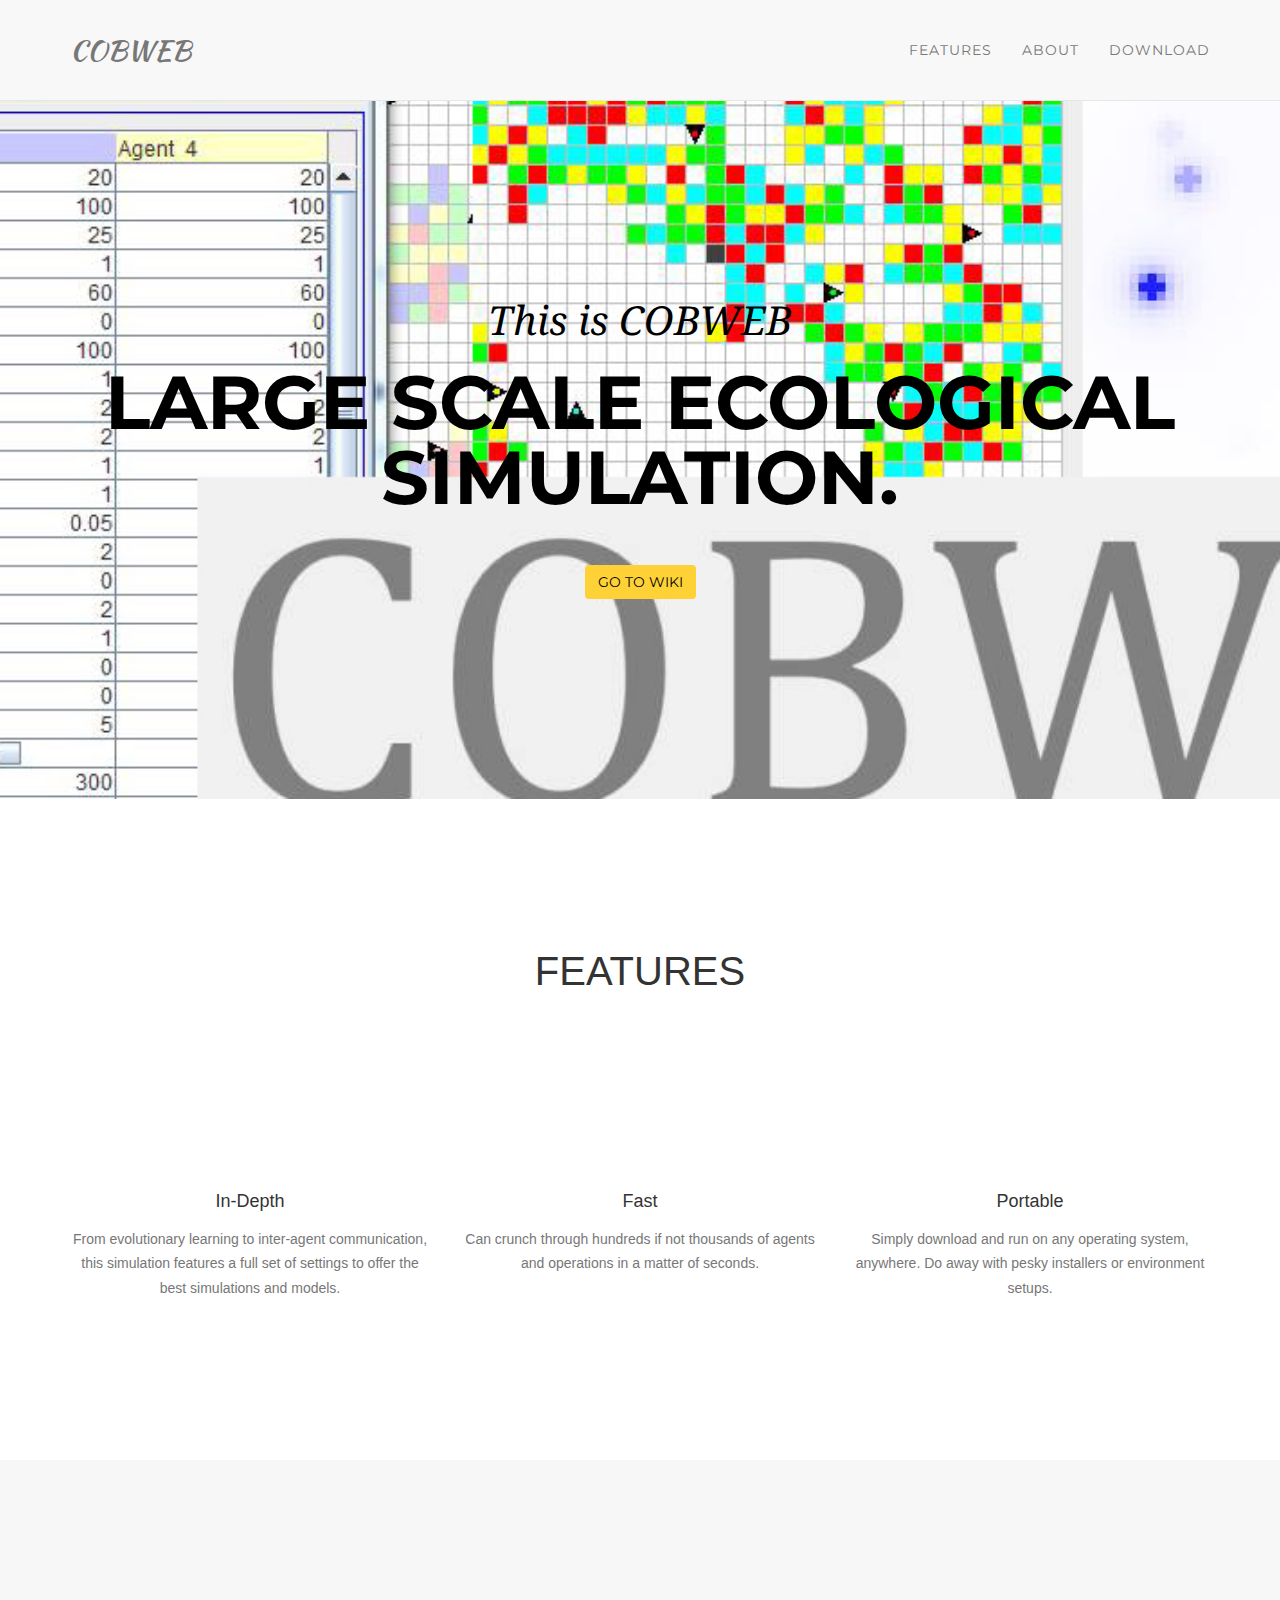
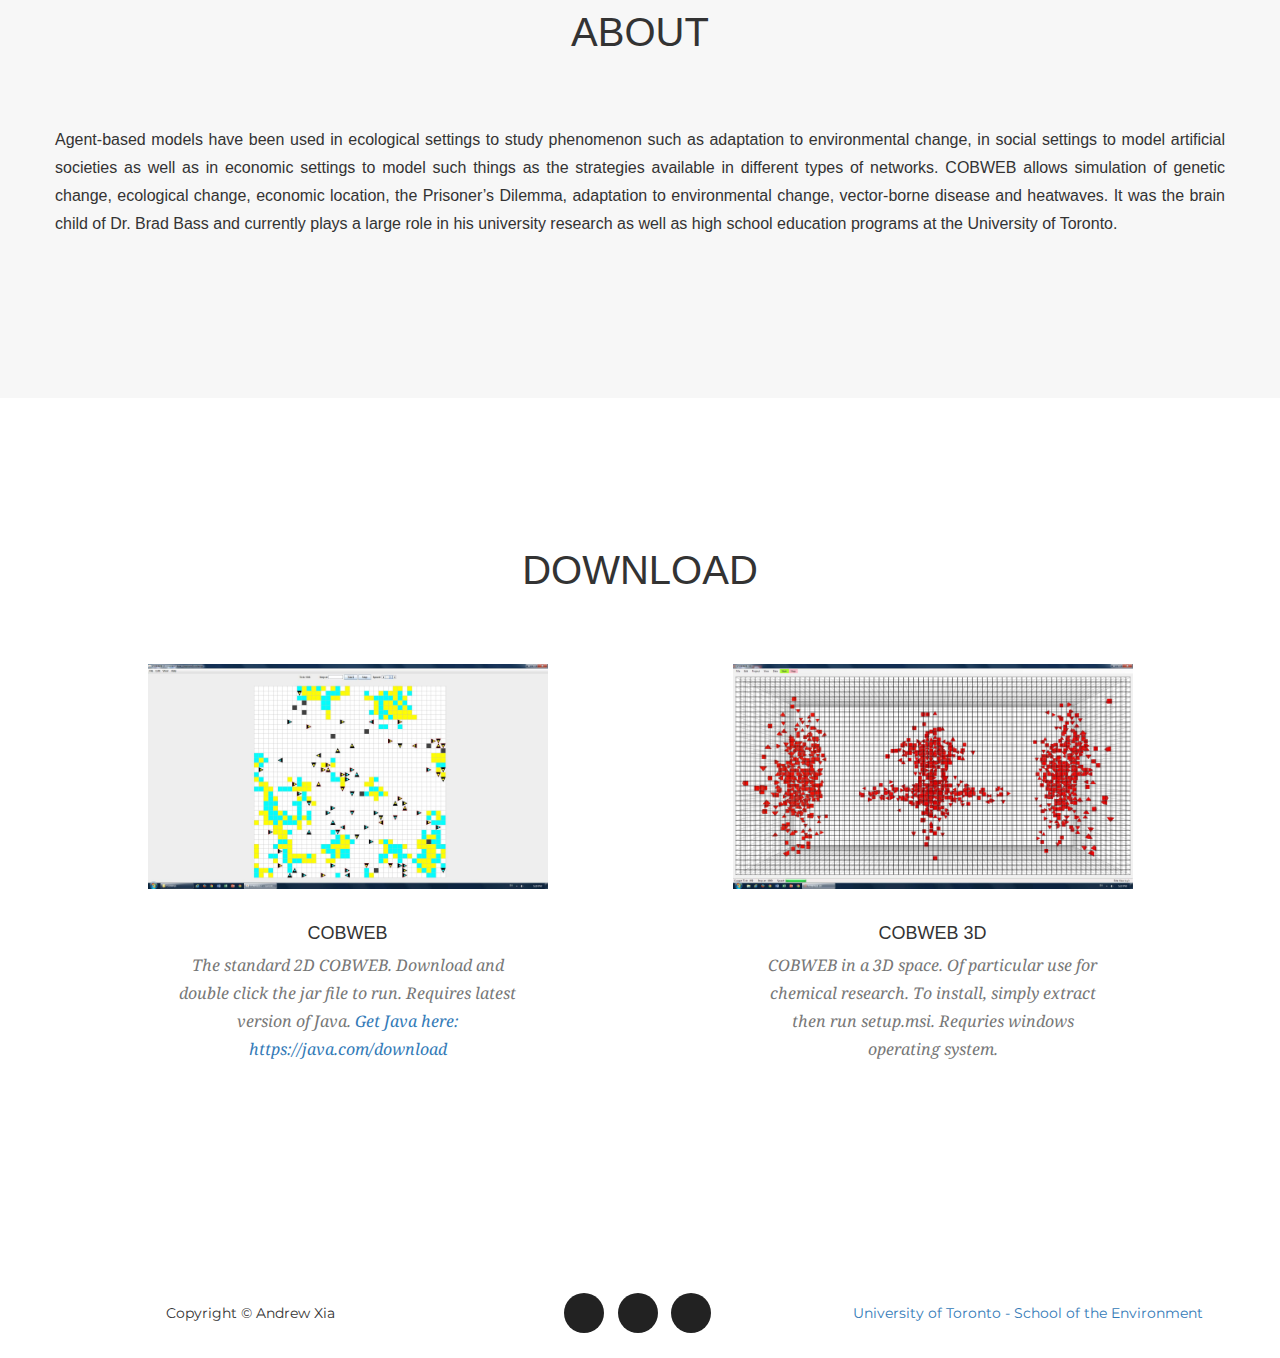
==== index.html @ 247656d1 "Remove non-functional contact form" ====
<!DOCTYPE html>
<html ng-app="cobwebsim">
<head>
    <meta http-equiv="Content-Type" content="text/html; charset=utf-8" />
    <title>COBWEB</title>
    <link rel="shortcut icon" type="image/ico" href="content/images/favicon.ico">
    <link rel='stylesheet' href='content/stylesheets/style.css'/>
    <link href="https://fonts.googleapis.com/css?family=Montserrat:400,700" rel="stylesheet" type="text/css">
    <link href='https://fonts.googleapis.com/css?family=Kaushan+Script' rel='stylesheet' type='text/css'>
    <link href='https://fonts.googleapis.com/css?family=Droid+Serif:400,700,400italic,700italic' rel='stylesheet' type='text/css'>
    <link href='https://fonts.googleapis.com/css?family=Roboto+Slab:400,100,300,700' rel='stylesheet' type='text/css'>
    <link rel="stylesheet" href="node_modules/bootstrap/dist/css/bootstrap.min.css">
    <link rel="stylesheet" href="node_modules/font-awesome/css/font-awesome.min.css">
</head>
<body id="page-top" class="index">
<!-- Navigation -->
<nav class="navbar navbar-default navbar-fixed-top">
    <div class="container">
        <!-- Brand and toggle get grouped for better mobile display -->
        <div class="navbar-header page-scroll">
            <button type="button" class="navbar-toggle" data-toggle="collapse" data-target="#bs-example-navbar-collapse-1">
                <span class="sr-only">Toggle navigation</span>
                <span class="icon-bar"></span>
                <span class="icon-bar"></span>
                <span class="icon-bar"></span>
            </button>
            <a class="navbar-brand page-scroll" href="#page-top">COBWEB</a>
        </div>

        <!-- Collect the nav links, forms, and other content for toggling -->
        <div class="collapse navbar-collapse" id="bs-example-navbar-collapse-1">
            <ul class="nav navbar-nav navbar-right">
                <li class="hidden"><a href="#page-top"></a></li>
                <li><a class="page-scroll" href="#featuress">Features</a></li>
                <li><a class="page-scroll" href="#about">About</a></li>
                <li><a class="page-scroll" href="#download">Download</a></li>
            </ul>
        </div>
        <!-- /.navbar-collapse -->
    </div>
    <!-- /.container-fluid -->
</nav>

<!-- Header -->
<header>
    <div class="container">
        <div class="intro-text">
            <div class="intro-lead-in">This is COBWEB</div>
            <div class="intro-heading">Large scale ecological simulation.</div>
            <a href="https://github.com/COBWEB-ca/cobweb2/wiki" class="page-scroll btn btn-xl" style="color: black">go to wiki</a>
        </div>
    </div>
</header>

<!-- featuress Section -->
<section id="featuress">
    <div class="container">
        <div class="row">
            <div class="col-lg-12 text-center">
                <h2 class="section-heading">Features</h2>
            </div>
        </div>
        <div class="row text-center">
            <div class="col-md-4">
                    <span class="fa-stack fa-4x">
                        <i class="fa fa-circle fa-stack-2x text-primary"></i>
                        <i class="fa fa-cog fa-stack-1x fa-inverse"></i>
                    </span>
                <h4 class="features-heading">In-Depth</h4>
                <p class="text-muted">From evolutionary learning to inter-agent communication,
                    this simulation features a full set of settings to offer the best simulations and models.</p>
            </div>
            <div class="col-md-4">
                    <span class="fa-stack fa-4x">
                        <i class="fa fa-circle fa-stack-2x text-primary"></i>
                        <i class="fa fa-flash fa-stack-1x fa-inverse"></i>
                    </span>
                <h4 class="features-heading">Fast</h4>
                <p class="text-muted">Can crunch through hundreds if not thousands of agents and operations
                    in a matter of seconds.</p>
            </div>
            <div class="col-md-4">
                    <span class="fa-stack fa-4x">
                        <i class="fa fa-circle fa-stack-2x text-primary"></i>
                        <i class="fa fa-suitcase fa-stack-1x fa-inverse"></i>
                    </span>
                <h4 class="features-heading">Portable</h4>
                <p class="text-muted">Simply download and run on any operating system, anywhere.
                    Do away with pesky installers or environment setups.</p>
            </div>
        </div>
    </div>
</section>

<!-- About Section -->
<section id="about" class="bg-light-gray">
    <div class="container">
        <div class="row">
            <div class="col-lg-12 text-center">
                <h2 class="section-heading">About</h2>
            </div>
        </div>
        <div class="row">
            <p style="font-size: medium; text-align: justify">Agent-based models have been used in ecological settings to study
                phenomenon such as adaptation to
                environmental change, in social settings to model artificial societies as well as in economic settings
                to model such things as the strategies available in different types of networks. COBWEB allows
                simulation of genetic change, ecological change, economic location, the Prisoner’s Dilemma,
                adaptation to environmental change, vector-borne disease and heatwaves. It was the brain child of
                Dr. Brad Bass and currently plays a large role in his university research as well as
                high school education programs at the University of Toronto.</p>
        </div>
    </div>
</section>

<!-- download Grid Section -->
<section id="download">
    <div class="container">
        <div class="row">
            <div class="col-lg-12 text-center">
                <h2 class="section-heading">Download</h2>
            </div>
        </div>
        <div class="row">
            <div class="col-md-6 download-item">
                <a href="https://github.com/COBWEB-ca/cobweb2/releases/latest" class="download-link" data-toggle="modal">
                    <div class="download-hover">
                        <div class="download-hover-content">
                            <i class="fa fa-download fa-3x"></i>
                        </div>
                    </div>
                    <img src="content/images/landing/COBWEB-thumb.jpg" class="img-responsive" alt="">
                </a>
                <div class="download-caption">
                    <h4>COBWEB</h4>
                    <p class="text-muted">The standard 2D COBWEB. Download and double click the jar file to run.
                        Requires latest version of Java. <a href="https://java.com/download">Get Java here: https://java.com/download</a></p>
                </div>
            </div>
            <div class="col-md-6 download-item">
                <a href="content/resources/COBWEB3D.zip" class="download-link" data-toggle="modal">
                    <div class="download-hover">
                        <div class="download-hover-content">
                            <i class="fa fa-download fa-3x"></i>
                        </div>
                    </div>
                    <img src="content/images/landing/COBWEB3D-thumb.jpg" class="img-responsive" alt="">
                </a>
                <div class="download-caption">
                    <h4>COBWEB 3D</h4>
                    <p class="text-muted">COBWEB in a 3D space. Of particular use for chemical research.
                        To install, simply extract then run setup.msi. Requries windows operating system.</p>
                </div>
            </div>
        </div>
    </div>
</section>

<footer>
    <div class="container">
        <div class="row">
            <div class="col-md-4">
                <span class="copyright">Copyright &copy; Andrew Xia</span>
            </div>
            <div class="col-md-4">
                <ul class="list-inline social-buttons">
                    <li><a href="https://cobweb-ca.github.io/"><i class="fa fa-github"></i></a></li>
                    <li><a href="#"><i class="fa fa-envelope"></i></a></li>
                    <li><a href="#"><i class="fa fa-facebook"></i></a></li>
                </ul>
            </div>
            <div class="col-md-4">
                <ul class="list-inline quicklinks">
                    <li>
                        <a href="http://www.environment.utoronto.ca/">University of Toronto - School of the Environment</a>
                    </li>
                </ul>
            </div>
        </div>
    </div>
</footer>
<script src="node_modules/jquery/dist/jquery.min.js"></script>
<script src="node_modules/jquery-easing/dist/jquery.easing.1.3.umd.min.js"></script>
<script src="node_modules/bootstrap/dist/js/bootstrap.min.js"></script>
<script src="content/scripts/classie.js"></script>
<script src="content/scripts/cbpAnimatedHeader.js"></script>
<script src="content/scripts/scroll.js">
</body>
</html>
---- content/stylesheets/style.css ----
body {
  overflow-x: hidden;
  font-family: "Roboto Slab", "Helvetica Neue", Helvetica, Arial, sans-serif;
}
.text-muted {
  color: #777;
}
.text-primary {
  color: #fed136;
}
p {
  font-size: 14px;
  line-height: 1.75;
}
p.large {
  font-size: 16px;
}
a,
a:hover,
a:focus,
a:active,
a.active {
  outline: none;
}
a {
  color: #fed136;
}
a:hover,
a:focus,
a:active,
a.active {
  color: #fec503;
}
h1,
h2,
h3,
h4,
h5,
h6 {
  font-family: "Montserrat", "Helvetica Neue", Helvetica, Arial, sans-serif;
  text-transform: uppercase;
  font-weight: 700;
}
.img-centered {
  margin: 0 auto;
}
.bg-light-gray {
  background-color: #f7f7f7;
}
.bg-darkest-gray {
  background-color: #222;
}
.btn-primary {
  color: white;
  background-color: #fed136;
  border-color: #fed136;
  font-family: "Montserrat", "Helvetica Neue", Helvetica, Arial, sans-serif;
  text-transform: uppercase;
  font-weight: 700;
}
.btn-primary:hover,
.btn-primary:focus,
.btn-primary:active,
.btn-primary.active,
.open .dropdown-toggle.btn-primary {
  color: white;
  background-color: #fec503;
  border-color: #f6bf01;
}
.btn-primary:active,
.btn-primary.active,
.open .dropdown-toggle.btn-primary {
  background-image: none;
}
.btn-primary.disabled,
.btn-primary[disabled],
fieldset[disabled] .btn-primary,
.btn-primary.disabled:hover,
.btn-primary[disabled]:hover,
fieldset[disabled] .btn-primary:hover,
.btn-primary.disabled:focus,
.btn-primary[disabled]:focus,
fieldset[disabled] .btn-primary:focus,
.btn-primary.disabled:active,
.btn-primary[disabled]:active,
fieldset[disabled] .btn-primary:active,
.btn-primary.disabled.active,
.btn-primary[disabled].active,
fieldset[disabled] .btn-primary.active {
  background-color: #fed136;
  border-color: #fed136;
}
.btn-primary .badge {
  color: #fed136;
  background-color: white;
}
.btn-xl {
  color: white;
  background-color: #fed136;
  border-color: #fed136;
  font-family: "Montserrat", "Helvetica Neue", Helvetica, Arial, sans-serif;
  text-transform: uppercase;
  font-weight: 700;
  border-radius: 3px;
  font-size: 18px;
  padding: 20px 40px;
}
.btn-xl:hover,
.btn-xl:focus,
.btn-xl:active,
.btn-xl.active,
.open .dropdown-toggle.btn-xl {
  color: white;
  background-color: #fec503;
  border-color: #f6bf01;
}
.btn-xl:active,
.btn-xl.active,
.open .dropdown-toggle.btn-xl {
  background-image: none;
}
.btn-xl.disabled,
.btn-xl[disabled],
fieldset[disabled] .btn-xl,
.btn-xl.disabled:hover,
.btn-xl[disabled]:hover,
fieldset[disabled] .btn-xl:hover,
.btn-xl.disabled:focus,
.btn-xl[disabled]:focus,
fieldset[disabled] .btn-xl:focus,
.btn-xl.disabled:active,
.btn-xl[disabled]:active,
fieldset[disabled] .btn-xl:active,
.btn-xl.disabled.active,
.btn-xl[disabled].active,
fieldset[disabled] .btn-xl.active {
  background-color: #fed136;
  border-color: #fed136;
}
.btn-xl .badge {
  color: #fed136;
  background-color: white;
}
.navbar-default {
  background-color: #222;
  border-color: transparent;
}
.navbar-default .navbar-brand {
  color: #fed136;
  font-family: "Kaushan Script", "Helvetica Neue", Helvetica, Arial, cursive;
}
.navbar-default .navbar-brand:hover,
.navbar-default .navbar-brand:focus,
.navbar-default .navbar-brand:active,
.navbar-default .navbar-brand.active {
  color: #fec503;
}
.navbar-default .navbar-collapse {
  border-color: rgba(255, 255, 255, 0.02);
}
.navbar-default .navbar-toggle {
  background-color: #fed136;
  border-color: #fed136;
}
.navbar-default .navbar-toggle .icon-bar {
  background-color: white;
}
.navbar-default .navbar-toggle:hover,
.navbar-default .navbar-toggle:focus {
  background-color: #fed136;
}
.navbar-default .nav li a {
  font-family: "Montserrat", "Helvetica Neue", Helvetica, Arial, sans-serif;
  text-transform: uppercase;
  font-weight: 400;
  letter-spacing: 1px;
  color: white;
}
.navbar-default .nav li a:hover,
.navbar-default .nav li a:focus {
  color: #fed136;
  outline: none;
}
.navbar-default .navbar-nav > .active > a {
  border-radius: 0;
  color: white;
  background-color: #fed136;
}
.navbar-default .navbar-nav > .active > a:hover,
.navbar-default .navbar-nav > .active > a:focus {
  color: white;
  background-color: #fec503;
}
@media (min-width: 768px) {
  .navbar-default {
    background-color: transparent;
    padding: 25px 0;
    -webkit-transition: padding 0.3s;
    -moz-transition: padding 0.3s;
    transition: padding 0.3s;
    border: none;
  }
  .navbar-default .navbar-brand {
    font-size: 2em;
    -webkit-transition: all 0.3s;
    -moz-transition: all 0.3s;
    transition: all 0.3s;
  }
  .navbar-default .navbar-nav > .active > a {
    border-radius: 3px;
  }
  .navbar-default.navbar-shrink {
    background-color: #222;
    padding: 10px 0;
  }
  .navbar-default.navbar-shrink .navbar-brand {
    font-size: 1.5em;
  }
}
header {
  background-image: url('../images/landing/header-bg.jpg');
  background-repeat: none;
  background-attachment: scroll;
  background-position: center center;
  -webkit-background-size: cover;
  -moz-background-size: cover;
  background-size: cover;
  -o-background-size: cover;
  text-align: center;
  color: black;
}
header .intro-text {
  padding-top: 100px;
  padding-bottom: 50px;
}
header .intro-text .intro-lead-in {
  font-family: "Droid Serif", "Helvetica Neue", Helvetica, Arial, sans-serif;
  font-style: italic;
  font-size: 22px;
  line-height: 22px;
  margin-bottom: 25px;
}
header .intro-text .intro-heading {
  font-family: "Montserrat", "Helvetica Neue", Helvetica, Arial, sans-serif;
  text-transform: uppercase;
  font-weight: 700;
  font-size: 50px;
  line-height: 50px;
  margin-bottom: 25px;
}
@media (min-width: 768px) {
  header .intro-text {
    padding-top: 300px;
    padding-bottom: 200px;
  }
  header .intro-text .intro-lead-in {
    font-family: "Droid Serif", "Helvetica Neue", Helvetica, Arial, sans-serif;
    font-style: italic;
    font-size: 40px;
    line-height: 40px;
    margin-bottom: 25px;
  }
  header .intro-text .intro-heading {
    font-family: "Montserrat", "Helvetica Neue", Helvetica, Arial, sans-serif;
    text-transform: uppercase;
    font-weight: 700;
    font-size: 75px;
    line-height: 75px;
    margin-bottom: 50px;
  }
}
section {
  padding: 100px 0;
}
section h2.section-heading {
  font-size: 40px;
  margin-top: 0;
  margin-bottom: 15px;
  padding-bottom: 5%;
}
section h3.section-subheading {
  font-size: 16px;
  font-family: "Droid Serif", "Helvetica Neue", Helvetica, Arial, sans-serif;
  text-transform: none;
  font-style: italic;
  font-weight: 400;
  margin-bottom: 75px;
}
@media (min-width: 768px) {
  section {
    padding: 150px 0;
  }
}
.features-heading {
  margin: 15px 0;
  text-transform: none;
}
#download .download-item {
  margin: 0 0 15px;
  right: 0;
}
#download .download-item .download-link {
  display: block;
  position: relative;
  max-width: 400px;
  margin: 0 auto;
}
#download .download-item .download-link .download-hover {
  background: rgba(254, 209, 54, 0.9);
  position: absolute;
  width: 100%;
  height: 100%;
  opacity: 0;
  transition: all ease 0.5s;
  -webkit-transition: all ease 0.5s;
  -moz-transition: all ease 0.5s;
}
#download .download-item .download-link .download-hover:hover {
  opacity: 1;
}
#download .download-item .download-link .download-hover .download-hover-content {
  position: absolute;
  width: 100%;
  height: 20px;
  font-size: 20px;
  text-align: center;
  top: 50%;
  margin-top: -12px;
  color: white;
}
#download .download-item .download-link .download-hover .download-hover-content i {
  margin-top: -12px;
}
#download .download-item .download-link .download-hover .download-hover-content h3,
#download .download-item .download-link .download-hover .download-hover-content h4 {
  margin: 0;
}
#download .download-item .download-caption {
  max-width: 400px;
  margin: 0 auto;
  background-color: white;
  text-align: center;
  padding: 25px;
}
#download .download-item .download-caption h4 {
  text-transform: none;
  margin-bottom: 2%;
}
#download .download-item .download-caption p {
  font-family: "Droid Serif", "Helvetica Neue", Helvetica, Arial, sans-serif;
  font-style: italic;
  font-size: 16px;
  margin: 0;
}
#download * {
  z-index: 2;
}
@media (min-width: 767px) {
  #download .download-item {
    margin: 0 0 30px;
  }
}
.timeline {
  list-style: none;
  padding: 0;
  position: relative;
}
.timeline:before {
  top: 0;
  bottom: 0;
  position: absolute;
  content: "";
  width: 2px;
  background-color: #f1f1f1;
  left: 40px;
  margin-left: -1.5px;
}
.timeline > li {
  margin-bottom: 50px;
  position: relative;
  min-height: 50px;
}
.timeline > li:before,
.timeline > li:after {
  content: " ";
  display: table;
}
.timeline > li:after {
  clear: both;
}
.timeline > li .timeline-panel {
  width: 100%;
  float: right;
  padding: 0 20px 0 100px;
  position: relative;
  text-align: left;
}
.timeline > li .timeline-panel:before {
  border-left-width: 0;
  border-right-width: 15px;
  left: -15px;
  right: auto;
}
.timeline > li .timeline-panel:after {
  border-left-width: 0;
  border-right-width: 14px;
  left: -14px;
  right: auto;
}
.timeline > li .timeline-image {
  left: 0;
  margin-left: 0;
  width: 80px;
  height: 80px;
  position: absolute;
  z-index: 100;
  background-color: #fed136;
  color: white;
  border-radius: 100%;
  border: 7px solid #f1f1f1;
  text-align: center;
}
.timeline > li .timeline-image h4 {
  font-size: 10px;
  margin-top: 12px;
  line-height: 14px;
}
.timeline > li.timeline-inverted > .timeline-panel {
  float: right;
  text-align: left;
  padding: 0 20px 0 100px;
}
.timeline > li.timeline-inverted > .timeline-panel:before {
  border-left-width: 0;
  border-right-width: 15px;
  left: -15px;
  right: auto;
}
.timeline > li.timeline-inverted > .timeline-panel:after {
  border-left-width: 0;
  border-right-width: 14px;
  left: -14px;
  right: auto;
}
.timeline > li:last-child {
  margin-bottom: 0;
}
.timeline .timeline-heading h4 {
  margin-top: 0;
  color: inherit;
}
.timeline .timeline-heading h4.subheading {
  text-transform: none;
}
.timeline .timeline-body > p,
.timeline .timeline-body > ul {
  margin-bottom: 0;
}
@media (min-width: 768px) {
  .timeline:before {
    left: 50%;
  }
  .timeline > li {
    margin-bottom: 100px;
    min-height: 100px;
  }
  .timeline > li .timeline-panel {
    width: 41%;
    float: left;
    padding: 0 20px 20px 30px;
    text-align: right;
  }
  .timeline > li .timeline-image {
    width: 100px;
    height: 100px;
    left: 50%;
    margin-left: -50px;
  }
  .timeline > li .timeline-image h4 {
    font-size: 13px;
    margin-top: 16px;
    line-height: 18px;
  }
  .timeline > li.timeline-inverted > .timeline-panel {
    float: right;
    text-align: left;
    padding: 0 30px 20px 20px;
  }
}
@media (min-width: 992px) {
  .timeline > li {
    min-height: 150px;
  }
  .timeline > li .timeline-panel {
    padding: 0 20px 20px;
  }
  .timeline > li .timeline-image {
    width: 150px;
    height: 150px;
    margin-left: -75px;
  }
  .timeline > li .timeline-image h4 {
    font-size: 18px;
    margin-top: 30px;
    line-height: 26px;
  }
  .timeline > li.timeline-inverted > .timeline-panel {
    padding: 0 20px 20px;
  }
}
@media (min-width: 1200px) {
  .timeline > li {
    min-height: 170px;
  }
  .timeline > li .timeline-panel {
    padding: 0 20px 20px 100px;
  }
  .timeline > li .timeline-image {
    width: 170px;
    height: 170px;
    margin-left: -85px;
  }
  .timeline > li .timeline-image h4 {
    margin-top: 40px;
  }
  .timeline > li.timeline-inverted > .timeline-panel {
    padding: 0 100px 20px 20px;
  }
}
.team-member {
  text-align: center;
  margin-bottom: 50px;
}
.team-member img {
  margin: 0 auto;
  border: 7px solid white;
}
.team-member h4 {
  margin-top: 25px;
  margin-bottom: 0;
  text-transform: none;
}
.team-member p {
  margin-top: 0;
}
aside.clients img {
  margin: 50px auto;
}
section#contact {
  background-color: #222;
  background-image: url('../images/landing/map-image.png');
  background-position: center;
  background-repeat: no-repeat;
}
section#contact .section-heading {
  color: white;
}
section#contact .form-group {
  margin-bottom: 25px;
}
section#contact .form-group input,
section#contact .form-group textarea {
  padding: 20px;
}
section#contact .form-group input.form-control {
  height: auto;
}
section#contact .form-group textarea.form-control {
  height: 236px;
}
section#contact .form-control:focus {
  border-color: #fed136;
  box-shadow: none;
}
section#contact ::-webkit-input-placeholder {
  font-family: "Montserrat", "Helvetica Neue", Helvetica, Arial, sans-serif;
  text-transform: uppercase;
  font-weight: 700;
  color: #bbbbbb;
}
section#contact :-moz-placeholder {
  /* Firefox 18- */
  font-family: "Montserrat", "Helvetica Neue", Helvetica, Arial, sans-serif;
  text-transform: uppercase;
  font-weight: 700;
  color: #bbbbbb;
}
section#contact ::-moz-placeholder {
  /* Firefox 19+ */
  font-family: "Montserrat", "Helvetica Neue", Helvetica, Arial, sans-serif;
  text-transform: uppercase;
  font-weight: 700;
  color: #bbbbbb;
}
section#contact :-ms-input-placeholder {
  font-family: "Montserrat", "Helvetica Neue", Helvetica, Arial, sans-serif;
  text-transform: uppercase;
  font-weight: 700;
  color: #bbbbbb;
}
section#contact .text-danger {
  color: #e74c3c;
}
footer {
  padding: 25px 0;
  text-align: center;
}
footer span.copyright {
  line-height: 40px;
  font-family: "Montserrat", "Helvetica Neue", Helvetica, Arial, sans-serif;
  text-transform: uppercase;
  text-transform: none;
}
footer ul.quicklinks {
  margin-bottom: 0;
  line-height: 40px;
  font-family: "Montserrat", "Helvetica Neue", Helvetica, Arial, sans-serif;
  text-transform: uppercase;
  text-transform: none;
}
ul.social-buttons {
  margin-bottom: 0;
}
ul.social-buttons li a {
  display: block;
  background-color: #222;
  height: 40px;
  width: 40px;
  border-radius: 100%;
  font-size: 20px;
  line-height: 40px;
  color: white;
  outline: none;
  -webkit-transition: all 0.3s;
  -moz-transition: all 0.3s;
  transition: all 0.3s;
}
ul.social-buttons li a:hover,
ul.social-buttons li a:focus,
ul.social-buttons li a:active {
  background-color: #fed136;
}
.btn:focus,
.btn:active,
.btn.active,
.btn:active:focus {
  outline: none;
}
.download-modal .modal-content {
  border-radius: 0;
  background-clip: border-box;
  -webkit-box-shadow: none;
  box-shadow: none;
  border: none;
  min-height: 100%;
  padding: 100px 0;
  text-align: center;
}
.download-modal .modal-content h2 {
  margin-bottom: 15px;
  font-size: 3em;
}
.download-modal .modal-content p {
  margin-bottom: 30px;
}
.download-modal .modal-content p.item-intro {
  margin: 20px 0 30px;
  font-family: "Droid Serif", "Helvetica Neue", Helvetica, Arial, sans-serif;
  font-style: italic;
  font-size: 16px;
}
.download-modal .modal-content ul.list-inline {
  margin-bottom: 30px;
  margin-top: 0;
}
.download-modal .modal-content img {
  margin-bottom: 30px;
}
.download-modal .close-modal {
  position: absolute;
  width: 75px;
  height: 75px;
  background-color: transparent;
  top: 25px;
  right: 25px;
  cursor: pointer;
}
.download-modal .close-modal:hover {
  opacity: 0.3;
}
.download-modal .close-modal .lr {
  height: 75px;
  width: 1px;
  margin-left: 35px;
  background-color: #222;
  transform: rotate(45deg);
  -ms-transform: rotate(45deg);
  /* IE 9 */
  -webkit-transform: rotate(45deg);
  /* Safari and Chrome */
  z-index: 1051;
}
.download-modal .close-modal .lr .rl {
  height: 75px;
  width: 1px;
  background-color: #222;
  transform: rotate(90deg);
  -ms-transform: rotate(90deg);
  /* IE 9 */
  -webkit-transform: rotate(90deg);
  /* Safari and Chrome */
  z-index: 1052;
}
.download-modal .modal-backdrop {
  opacity: 0;
  display: none;
}
::-moz-selection {
  text-shadow: none;
  background: #fed136;
}
::selection {
  text-shadow: none;
  background: #fed136;
}
img::selection {
  background: transparent;
}
img::-moz-selection {
  background: transparent;
}
body {
  webkit-tap-highlight-color: #fed136;
}
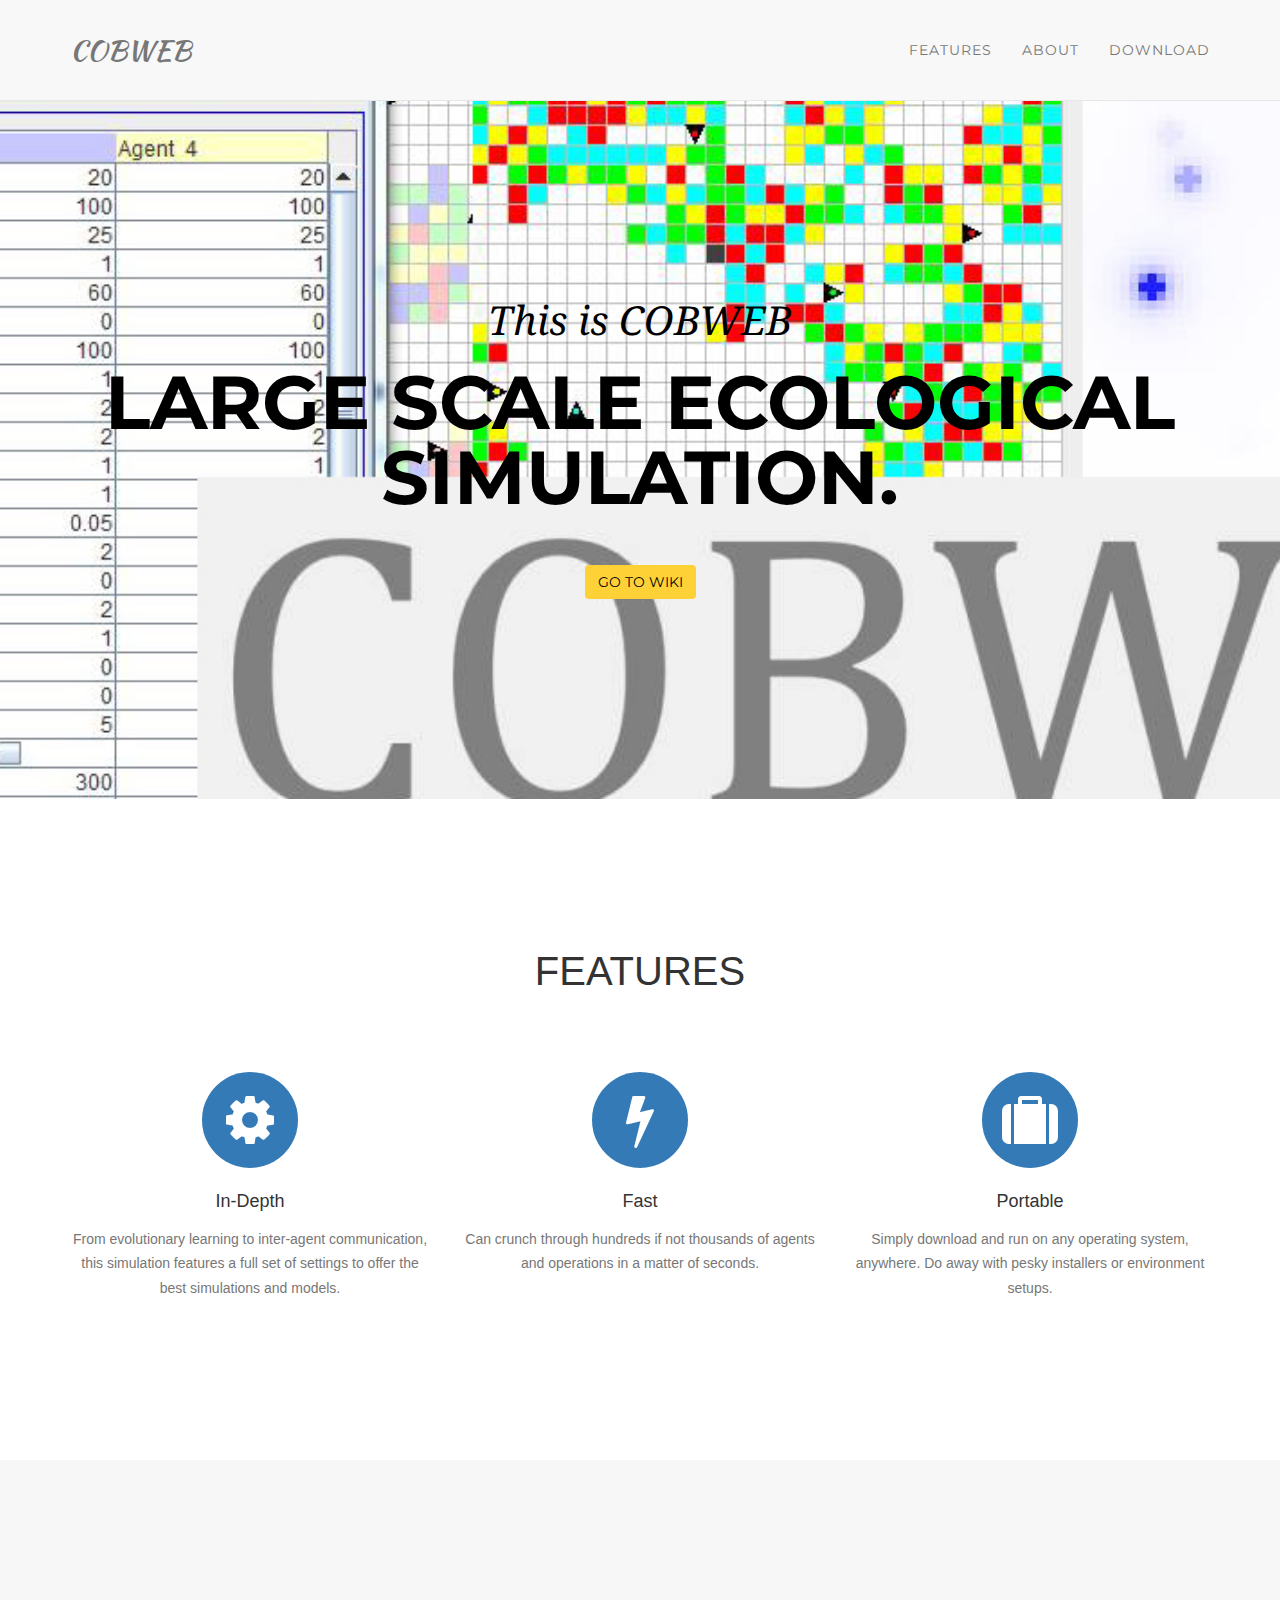
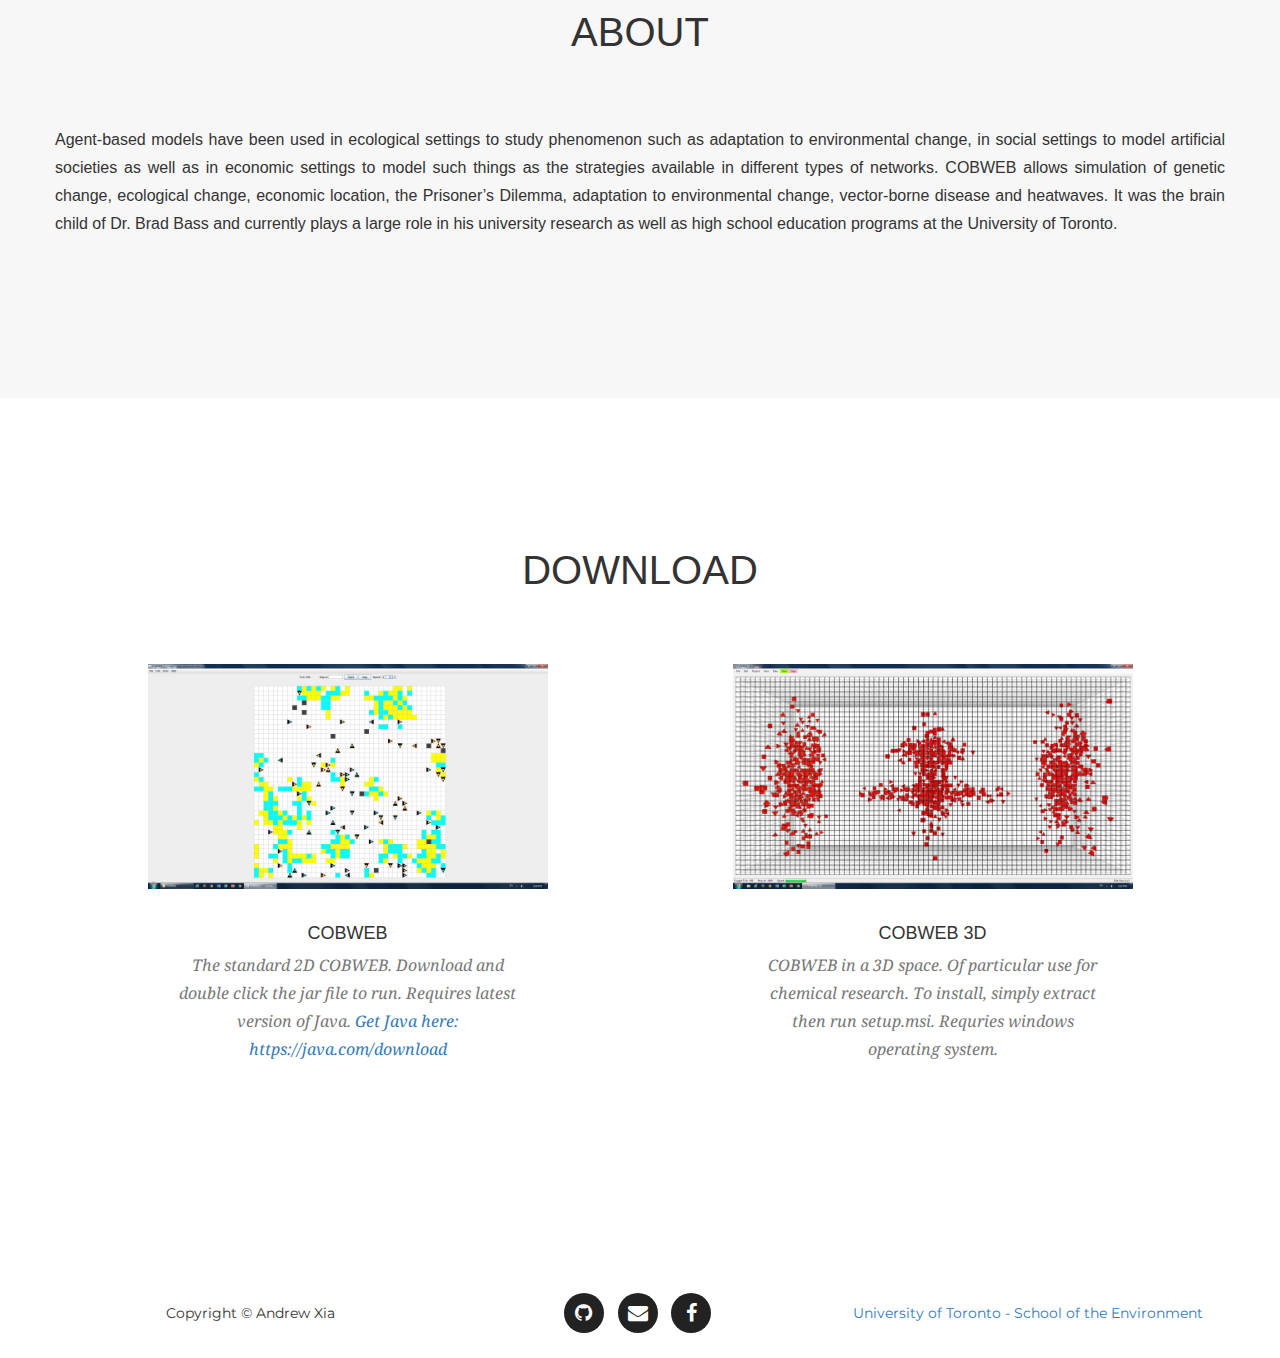
==== commit 0d1caef6: "Updated index.html for new Cobweb3D link." ====
--- a/index.html
+++ b/index.html
@@ -138,7 +138,7 @@
                 </div>
             </div>
             <div class="col-md-6 download-item">
-                <a href="content/resources/COBWEB3D.zip" class="download-link" data-toggle="modal">
+                <a href="https://github.com/COBWEB-ca/cobweb3d/releases/download/2aacd42/COBWEB3D.Installer.msi" class="download-link" data-toggle="modal">
                     <div class="download-hover">
                         <div class="download-hover-content">
                             <i class="fa fa-download fa-3x"></i>
@@ -184,6 +184,6 @@
 <script src="node_modules/bootstrap/dist/js/bootstrap.min.js"></script>
 <script src="content/scripts/classie.js"></script>
 <script src="content/scripts/cbpAnimatedHeader.js"></script>
-<script src="content/scripts/scroll.js">
+<script src="content/scripts/scroll.js"></script>
 </body>
 </html>
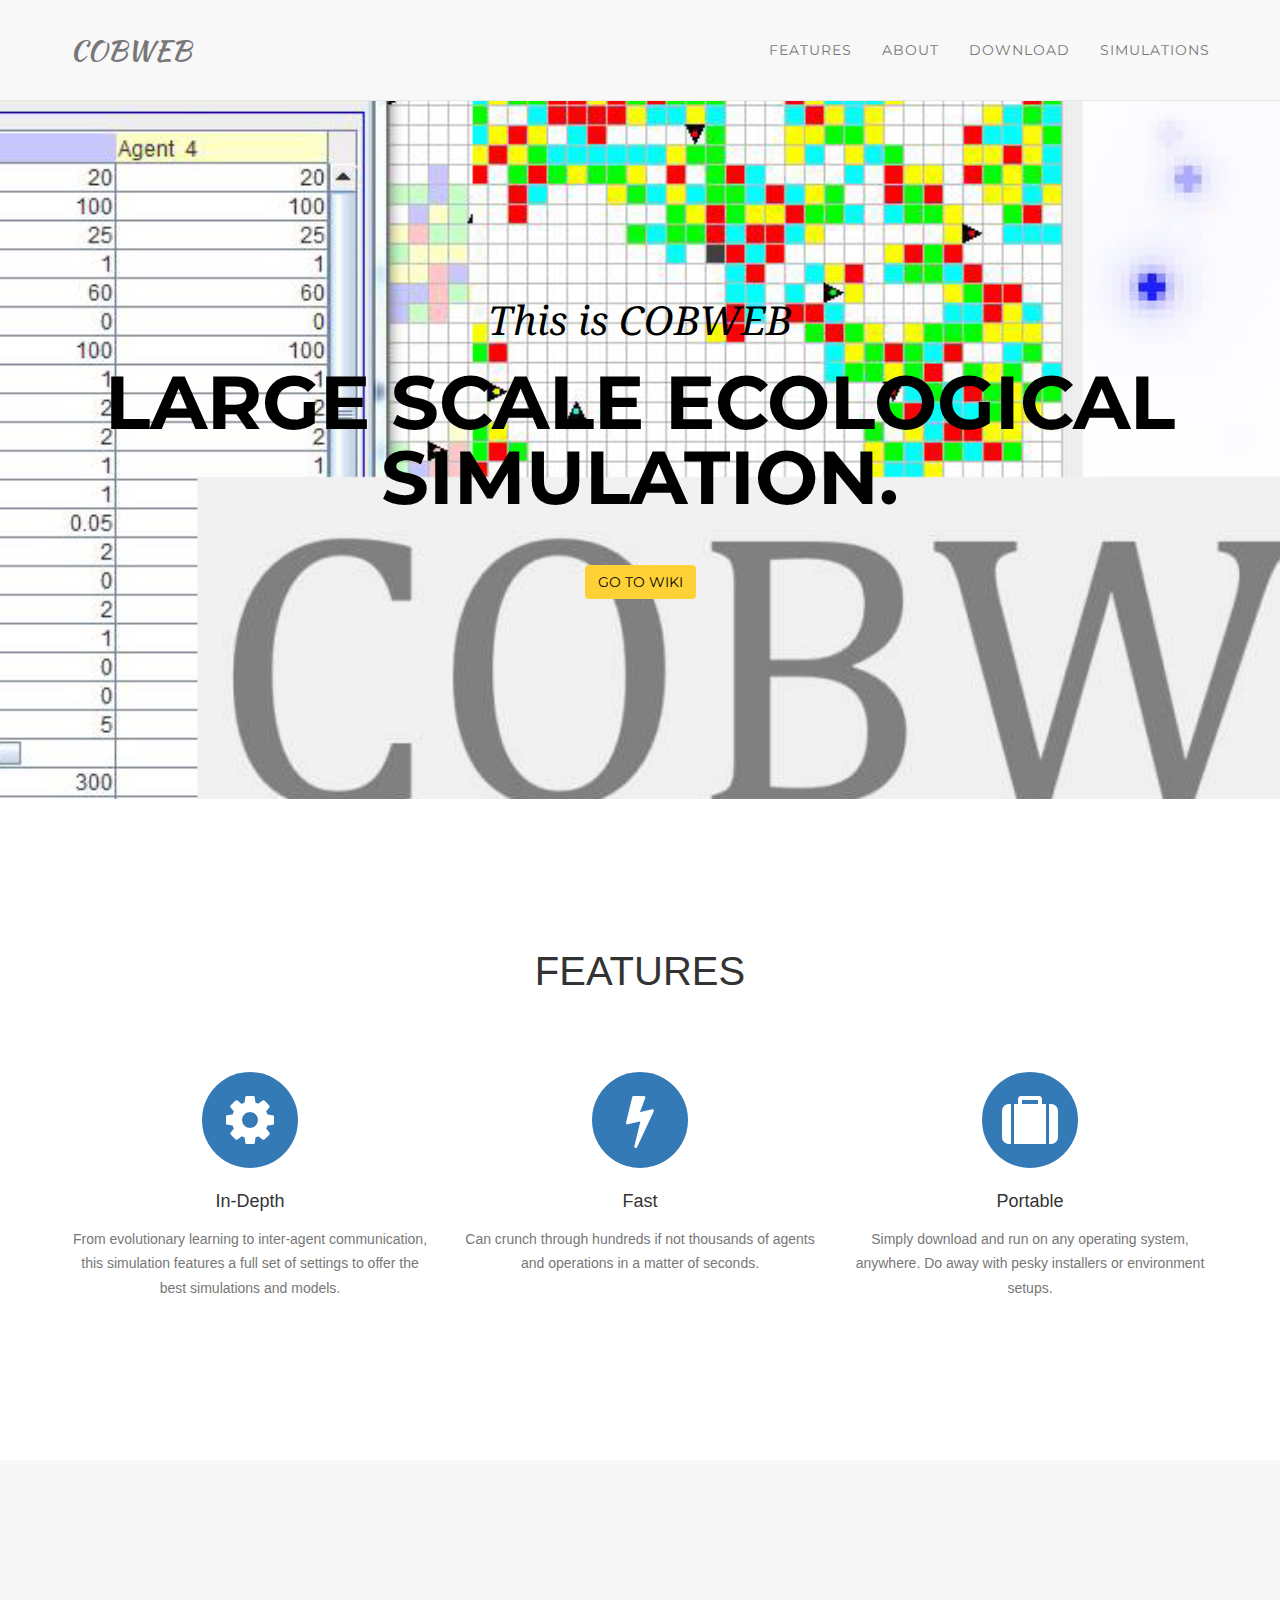
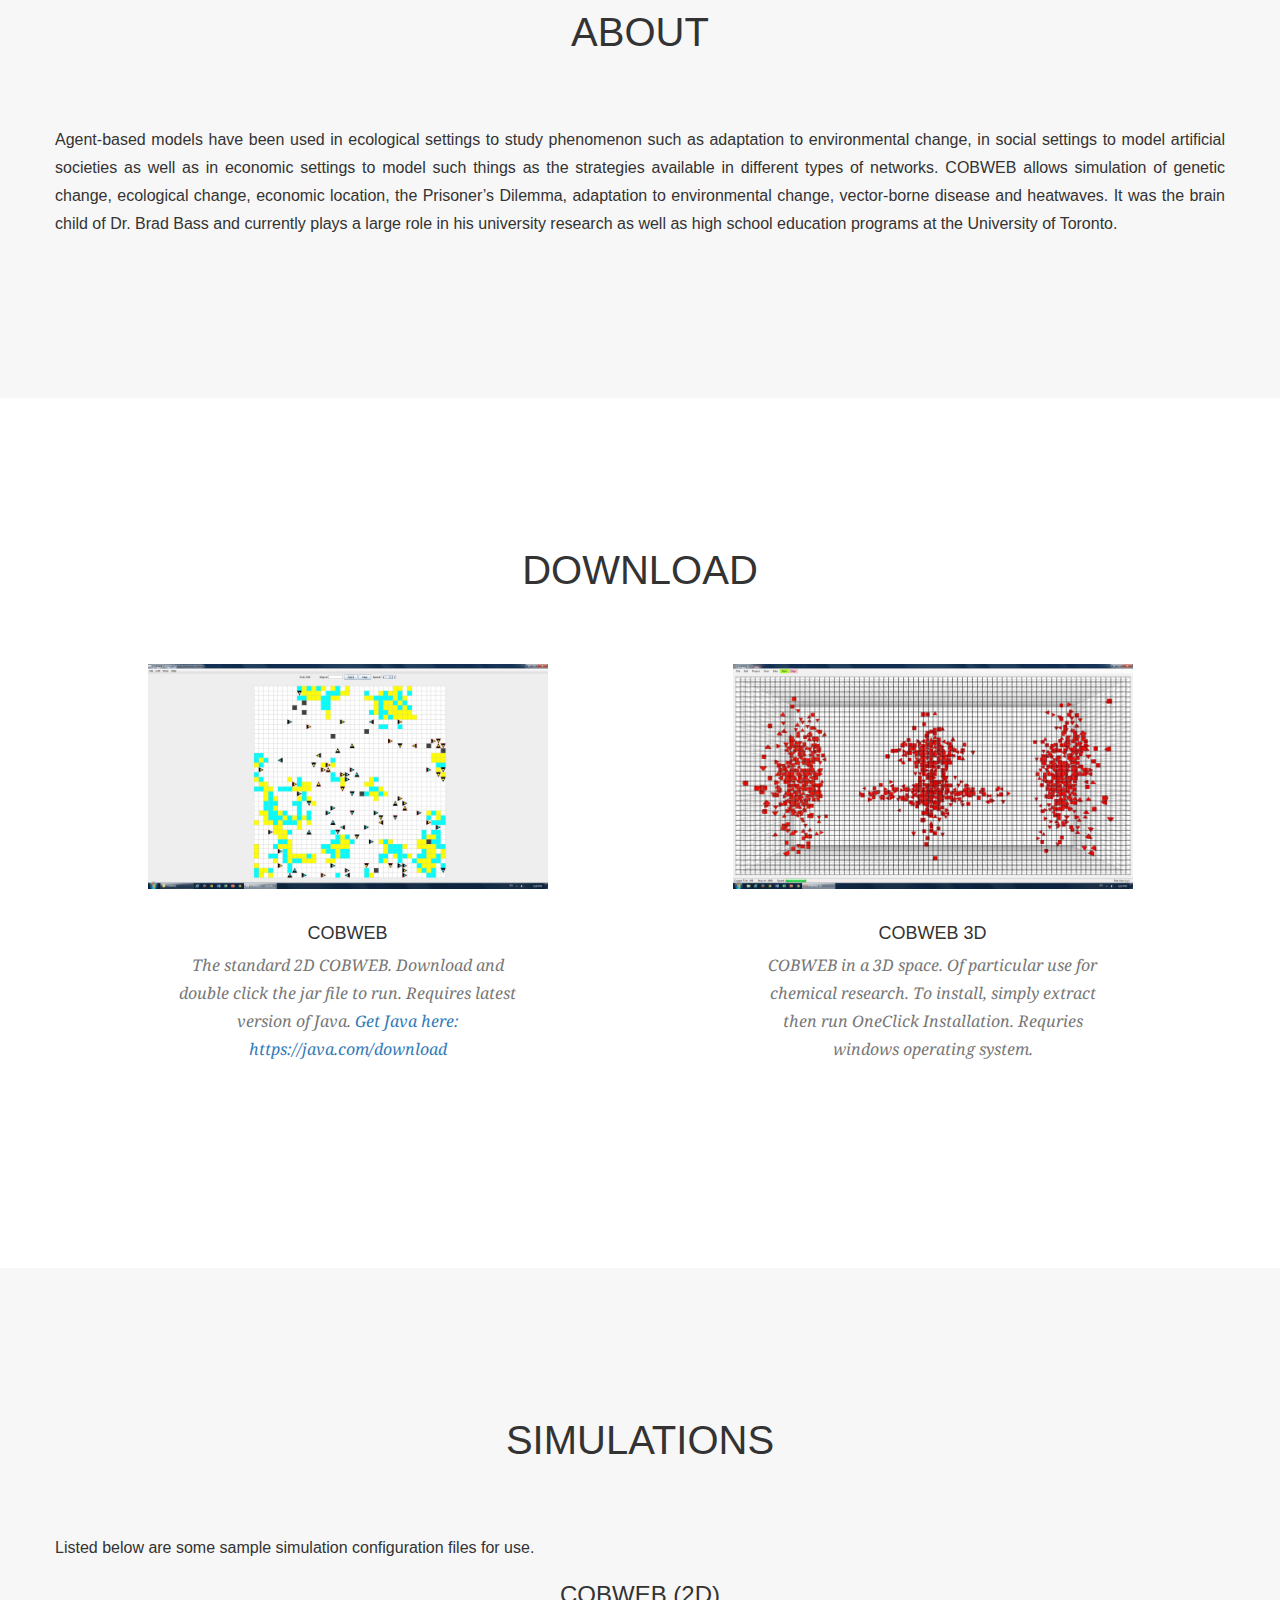
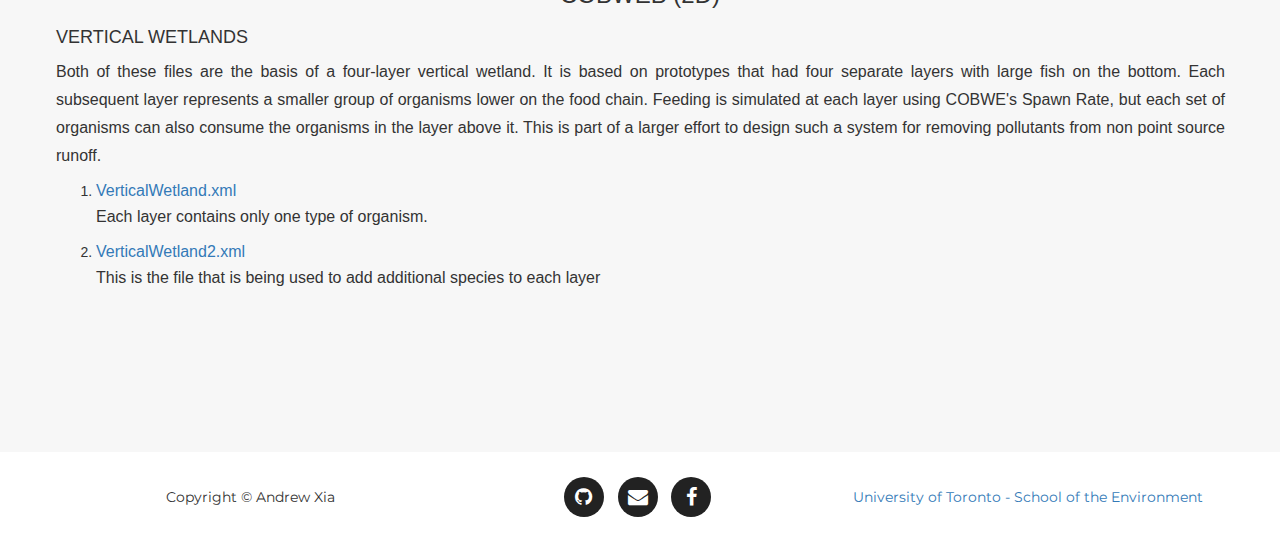
==== commit ad69ee07: "Added vertical wetland simulation configuration files for download." ====
--- a/index.html
+++ b/index.html
@@ -34,6 +34,7 @@
                 <li><a class="page-scroll" href="#featuress">Features</a></li>
                 <li><a class="page-scroll" href="#about">About</a></li>
                 <li><a class="page-scroll" href="#download">Download</a></li>
+                <li><a class="page-scroll" href="#simulations">Simulations</a></li>
             </ul>
         </div>
         <!-- /.navbar-collapse -->
@@ -138,7 +139,7 @@
                 </div>
             </div>
             <div class="col-md-6 download-item">
-                <a href="https://github.com/COBWEB-ca/cobweb3d/releases/download/2aacd42/COBWEB3D.Installer.msi" class="download-link" data-toggle="modal">
+                <a href="https://github.com/COBWEB-ca/cobweb3d/releases/latest" class="download-link" data-toggle="modal">
                     <div class="download-hover">
                         <div class="download-hover-content">
                             <i class="fa fa-download fa-3x"></i>
@@ -149,7 +150,44 @@
                 <div class="download-caption">
                     <h4>COBWEB 3D</h4>
                     <p class="text-muted">COBWEB in a 3D space. Of particular use for chemical research.
-                        To install, simply extract then run setup.msi. Requries windows operating system.</p>
+                        To install, simply extract then run OneClick Installation. Requries windows operating system.</p>
+                </div>
+            </div>
+        </div>
+    </div>
+</section>
+
+<!-- simulations Grid Section -->
+<section id="simulations" class="bg-light-gray">
+    <div class="container">
+        <div class="row">
+            <div class="col-lg-12 text-center">
+                <h2 class="section-heading">Simulations</h2>
+            </div>
+        </div>
+        <div class="row">
+            <p style="font-size: medium; text-align: justify">Listed below are some sample simulation configuration files for use.</p>
+            <h3 style="text-align: center">COBWEB (2D)</h3>
+            <div class="container" style="padding-left: 12pt">
+                <div class="row">
+                    <h4>Vertical Wetlands</h4>
+                    <p style="font-size: medium; text-align: justify">
+                        Both of these files are the basis of a four-layer vertical wetland.
+                        It is based on prototypes that had four separate layers with large fish on the bottom.
+                        Each subsequent layer represents a smaller group of organisms lower on the food chain.
+                        Feeding is simulated at each layer using COBWE's Spawn Rate, but each set of organisms can also consume the organisms in the layer above it.
+                        This is part of a larger effort to design such a system for removing pollutants from non point source runoff.
+                    </p>
+                    <ol>
+                        <li>
+                            <a href="https://github.com/COBWEB-ca/cobweb2" style="font-size: medium; text-align: justify">VerticalWetland.xml</a>
+                            <p style="font-size: medium; text-align: justify">Each layer contains only one type of organism. </p>
+                        </li>
+                        <li>
+                            <a href="https://github.com/COBWEB-ca/cobweb2" style="font-size: medium; text-align: justify">VerticalWetland2.xml</a>
+                            <p style="font-size: medium; text-align: justify">This is the file that is being used to add additional species to each layer </p>
+                        </li>
+                    </ol>
                 </div>
             </div>
         </div>
--- a/content/stylesheets/style.css
+++ b/content/stylesheets/style.css
@@ -218,10 +218,7 @@
   }
 }
 header {
-  background-image: url('../images/landing/header-bg.jpg');
-  background-repeat: none;
-  background-attachment: scroll;
-  background-position: center center;
+  background: url('../images/landing/header-bg.jpg') no-repeat scroll center center;
   -webkit-background-size: cover;
   -moz-background-size: cover;
   background-size: cover;
@@ -360,6 +357,19 @@
     margin: 0 0 30px;
   }
 }
+
+#download .download-item .download-simulation-caption {
+  max-width: 400px;
+  margin: 0 auto;
+  background-color: white;
+  text-align: left;
+  padding: 25px;
+}
+#download .download-item .download-simulation-caption h4 {
+  text-transform: none;
+  margin-bottom: 2%;
+}
+
 .timeline {
   list-style: none;
   padding: 0;
@@ -547,10 +557,7 @@
   margin: 50px auto;
 }
 section#contact {
-  background-color: #222;
-  background-image: url('../images/landing/map-image.png');
-  background-position: center;
-  background-repeat: no-repeat;
+  background: #222 url('../images/landing/map-image.png') no-repeat center;
 }
 section#contact .section-heading {
   color: white;
@@ -608,14 +615,12 @@
 footer span.copyright {
   line-height: 40px;
   font-family: "Montserrat", "Helvetica Neue", Helvetica, Arial, sans-serif;
-  text-transform: uppercase;
   text-transform: none;
 }
 footer ul.quicklinks {
   margin-bottom: 0;
   line-height: 40px;
   font-family: "Montserrat", "Helvetica Neue", Helvetica, Arial, sans-serif;
-  text-transform: uppercase;
   text-transform: none;
 }
 ul.social-buttons {
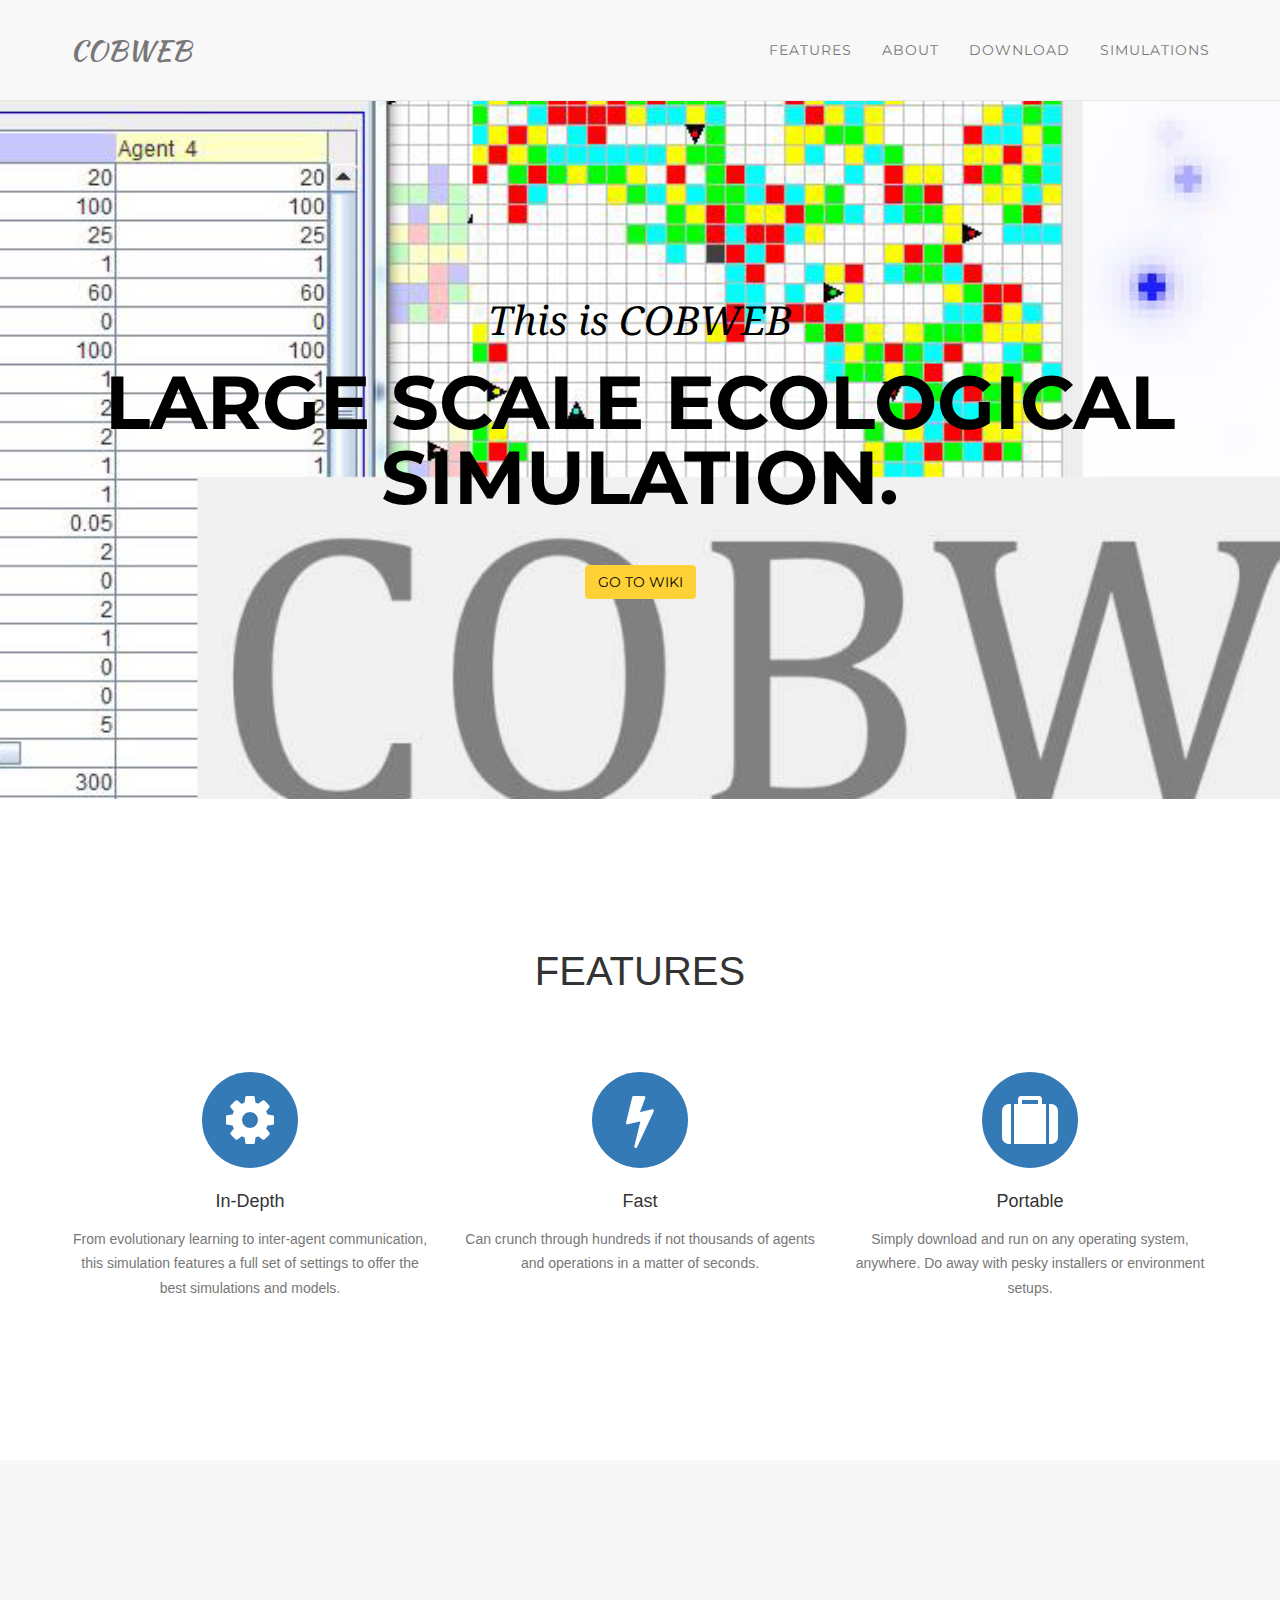
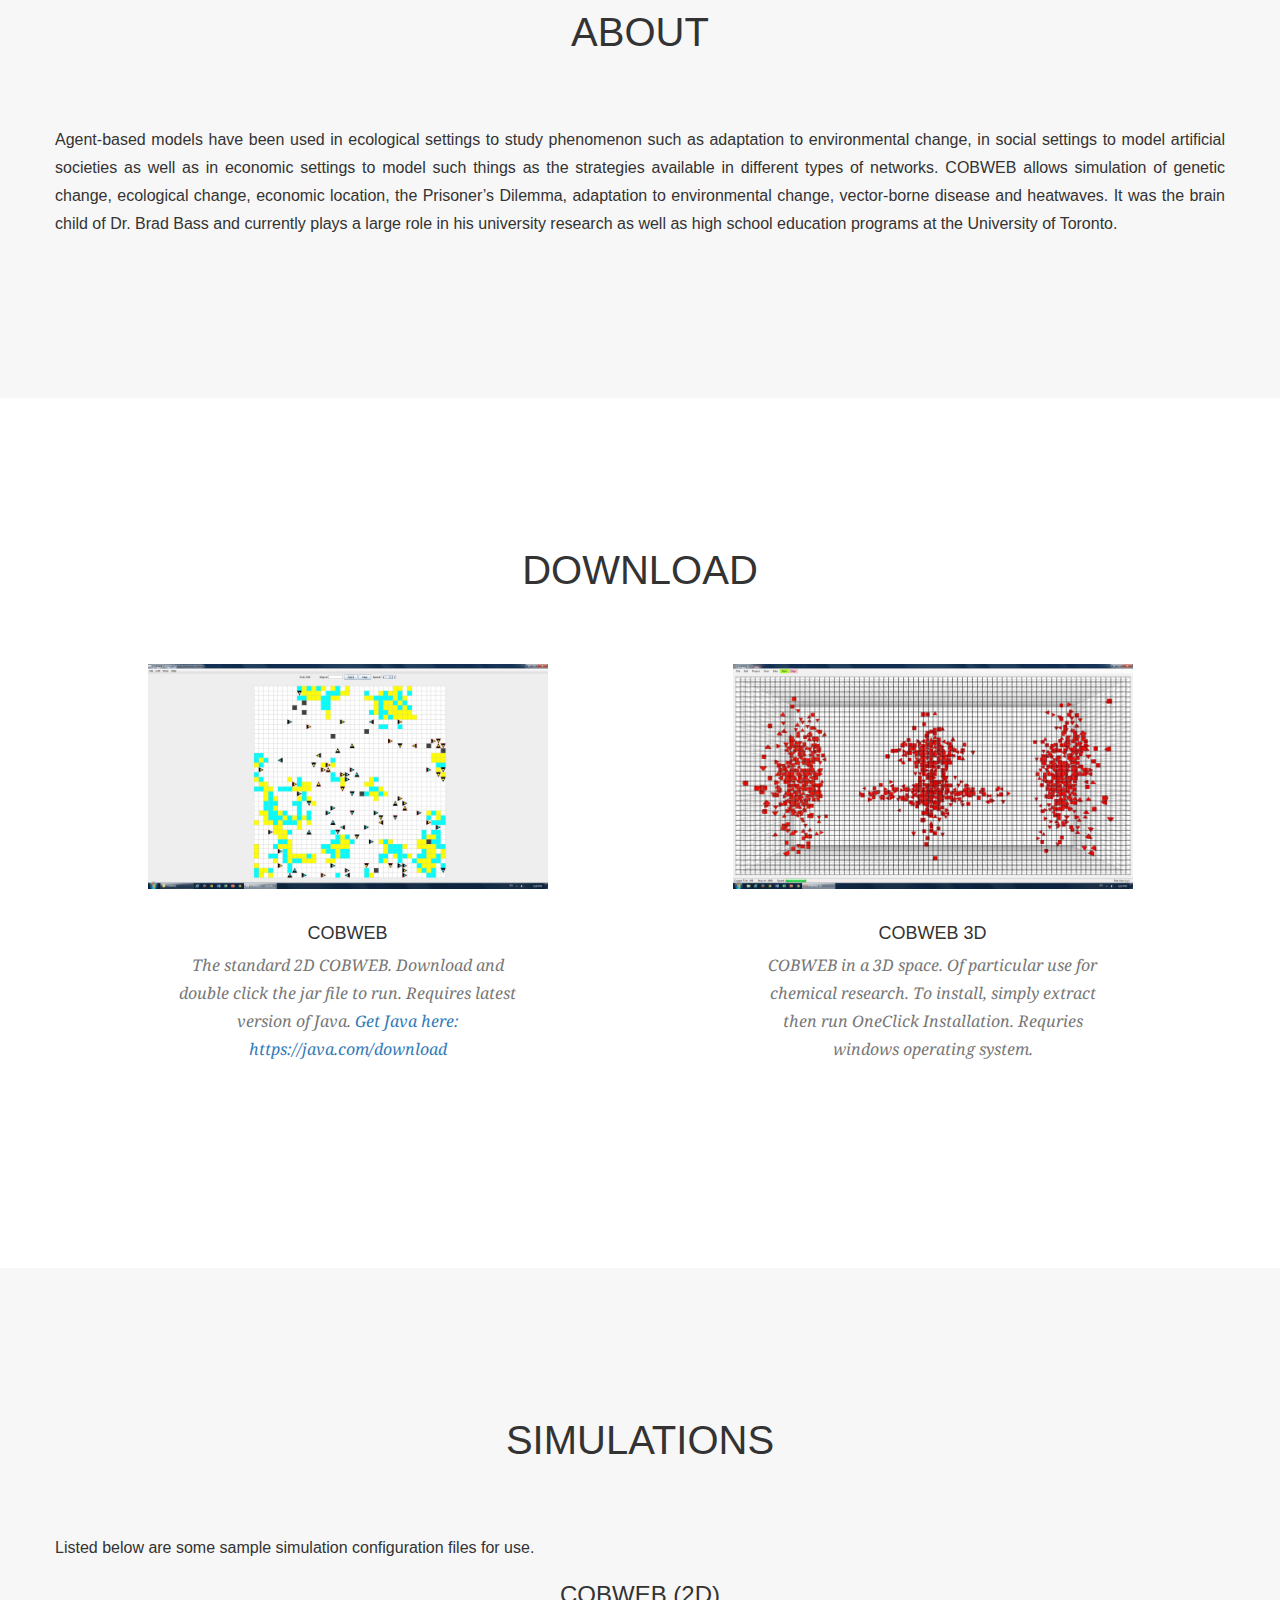
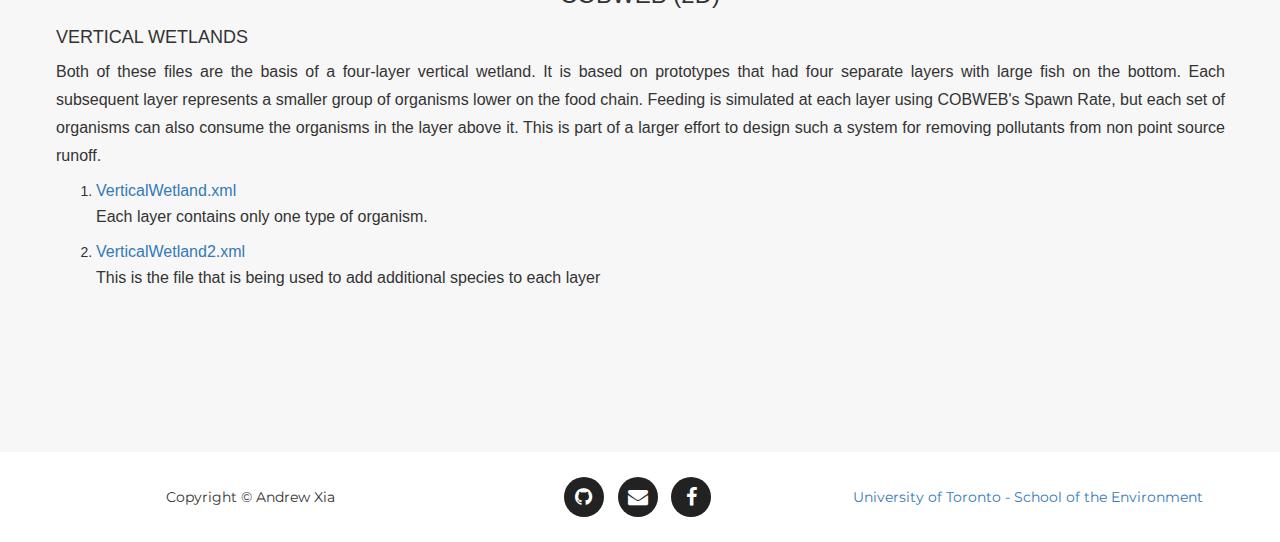
==== commit d1955d0f: "Fixed typo." ====
--- a/index.html
+++ b/index.html
@@ -175,16 +175,16 @@
                         Both of these files are the basis of a four-layer vertical wetland.
                         It is based on prototypes that had four separate layers with large fish on the bottom.
                         Each subsequent layer represents a smaller group of organisms lower on the food chain.
-                        Feeding is simulated at each layer using COBWE's Spawn Rate, but each set of organisms can also consume the organisms in the layer above it.
+                        Feeding is simulated at each layer using COBWEB's Spawn Rate, but each set of organisms can also consume the organisms in the layer above it.
                         This is part of a larger effort to design such a system for removing pollutants from non point source runoff.
                     </p>
                     <ol>
                         <li>
-                            <a href="https://github.com/COBWEB-ca/cobweb2" style="font-size: medium; text-align: justify">VerticalWetland.xml</a>
+                            <a href="http://cobweb.ca/content/resources/VerticalWetland.xml" download="VerticalWetland.xml" style="font-size: medium; text-align: justify">VerticalWetland.xml</a>
                             <p style="font-size: medium; text-align: justify">Each layer contains only one type of organism. </p>
                         </li>
                         <li>
-                            <a href="https://github.com/COBWEB-ca/cobweb2" style="font-size: medium; text-align: justify">VerticalWetland2.xml</a>
+                            <a href="http://cobweb.ca/content/resources/VerticalWetland2.xml" download="VerticalWetland2.xml" style="font-size: medium; text-align: justify">VerticalWetland2.xml</a>
                             <p style="font-size: medium; text-align: justify">This is the file that is being used to add additional species to each layer </p>
                         </li>
                     </ol>
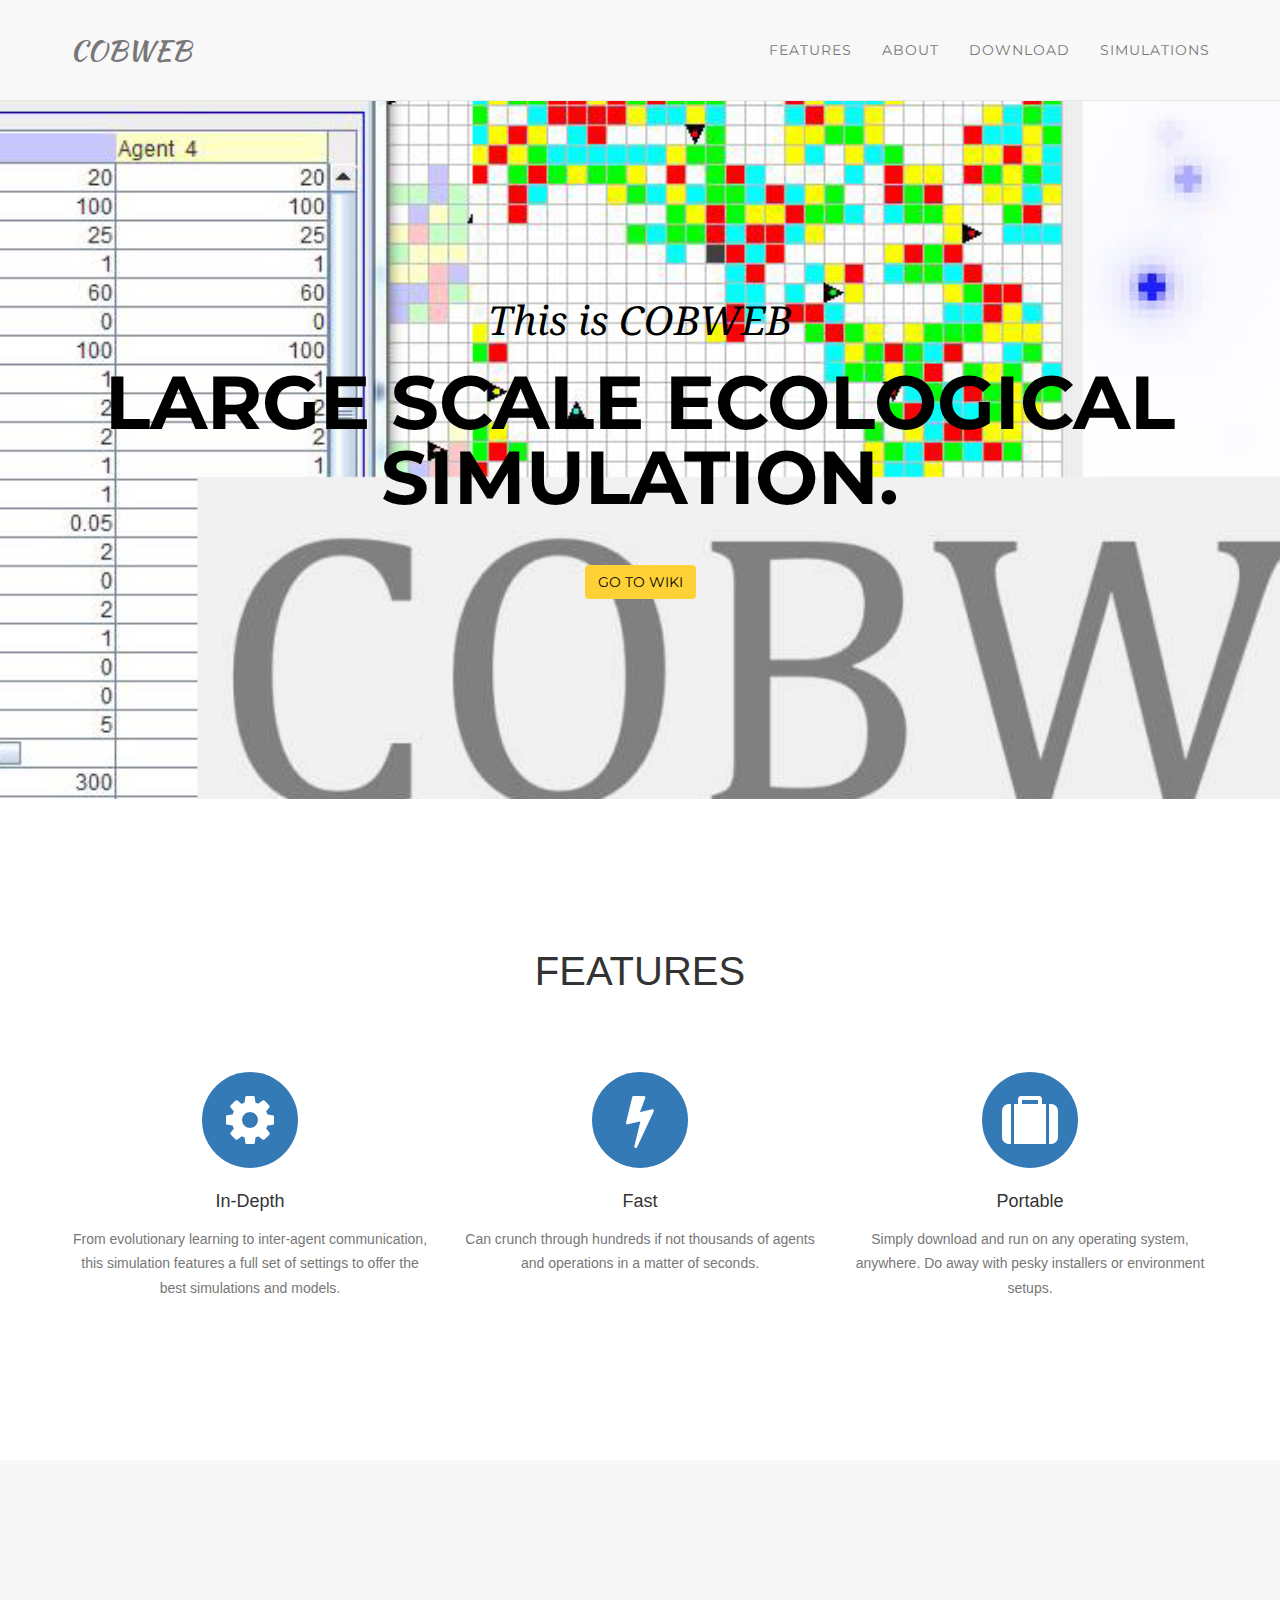
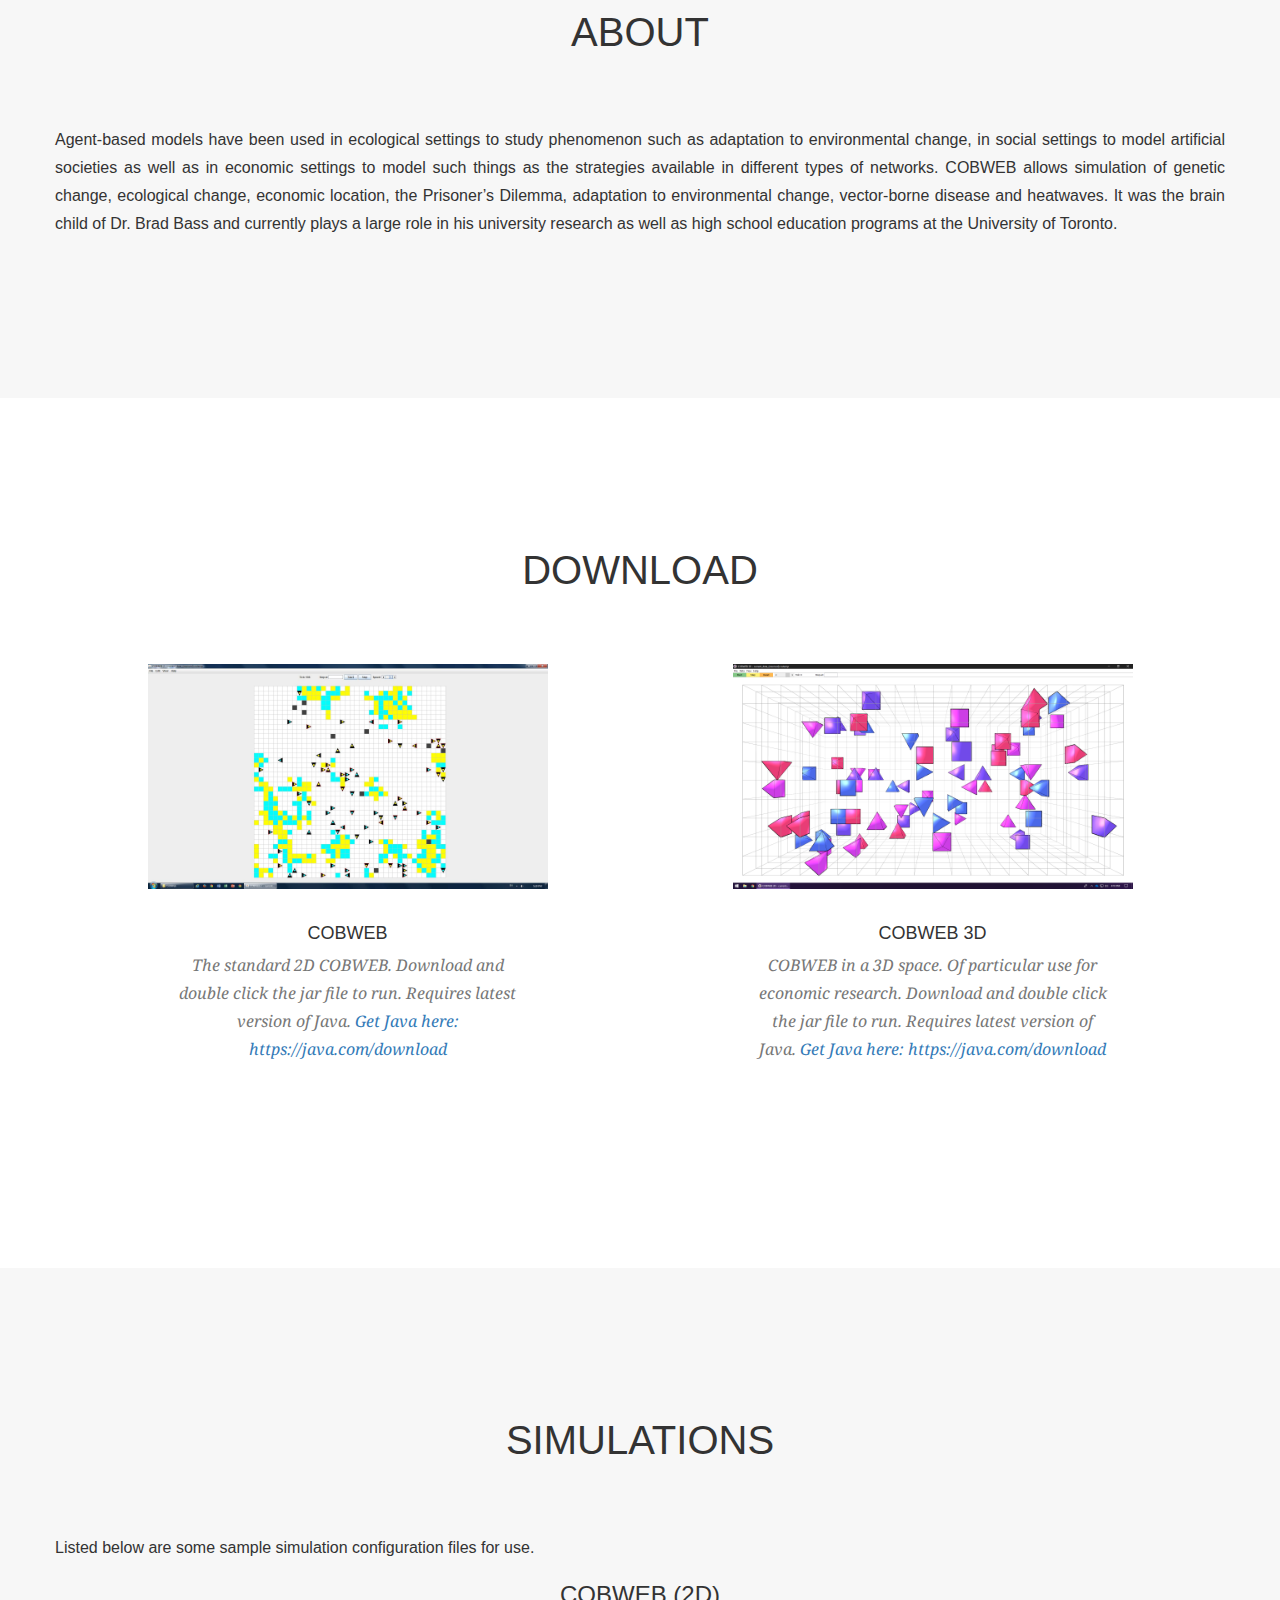
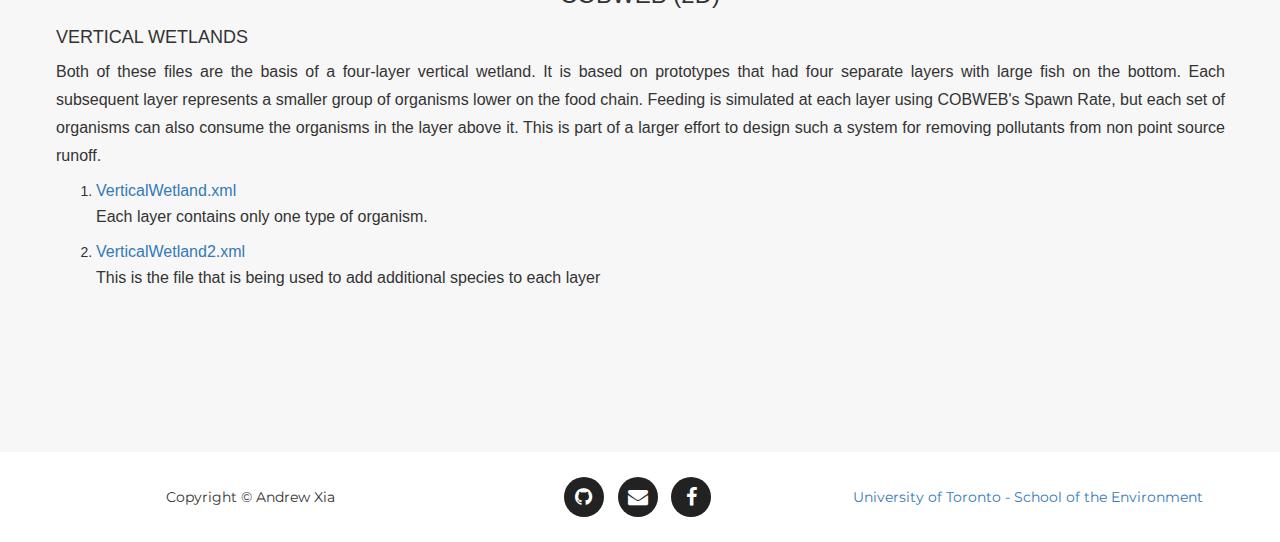
==== commit 32e9d93a: "Updated website for COBWEB 3D." ====
--- a/index.html
+++ b/index.html
@@ -145,12 +145,13 @@
                             <i class="fa fa-download fa-3x"></i>
                         </div>
                     </div>
-                    <img src="content/images/landing/COBWEB3D-thumb.jpg" class="img-responsive" alt="">
+                    <img src="content/images/landing/COBWEB3D-thumb2.png" class="img-responsive" alt="">
                 </a>
                 <div class="download-caption">
                     <h4>COBWEB 3D</h4>
-                    <p class="text-muted">COBWEB in a 3D space. Of particular use for chemical research.
-                        To install, simply extract then run OneClick Installation. Requries windows operating system.</p>
+                    <p class="text-muted">COBWEB in a 3D space. Of particular use for economic research.
+                        Download and double click the jar file to run.
+                        Requires latest version of Java. <a href="https://java.com/download">Get Java here: https://java.com/download</a></p>
                 </div>
             </div>
         </div>
